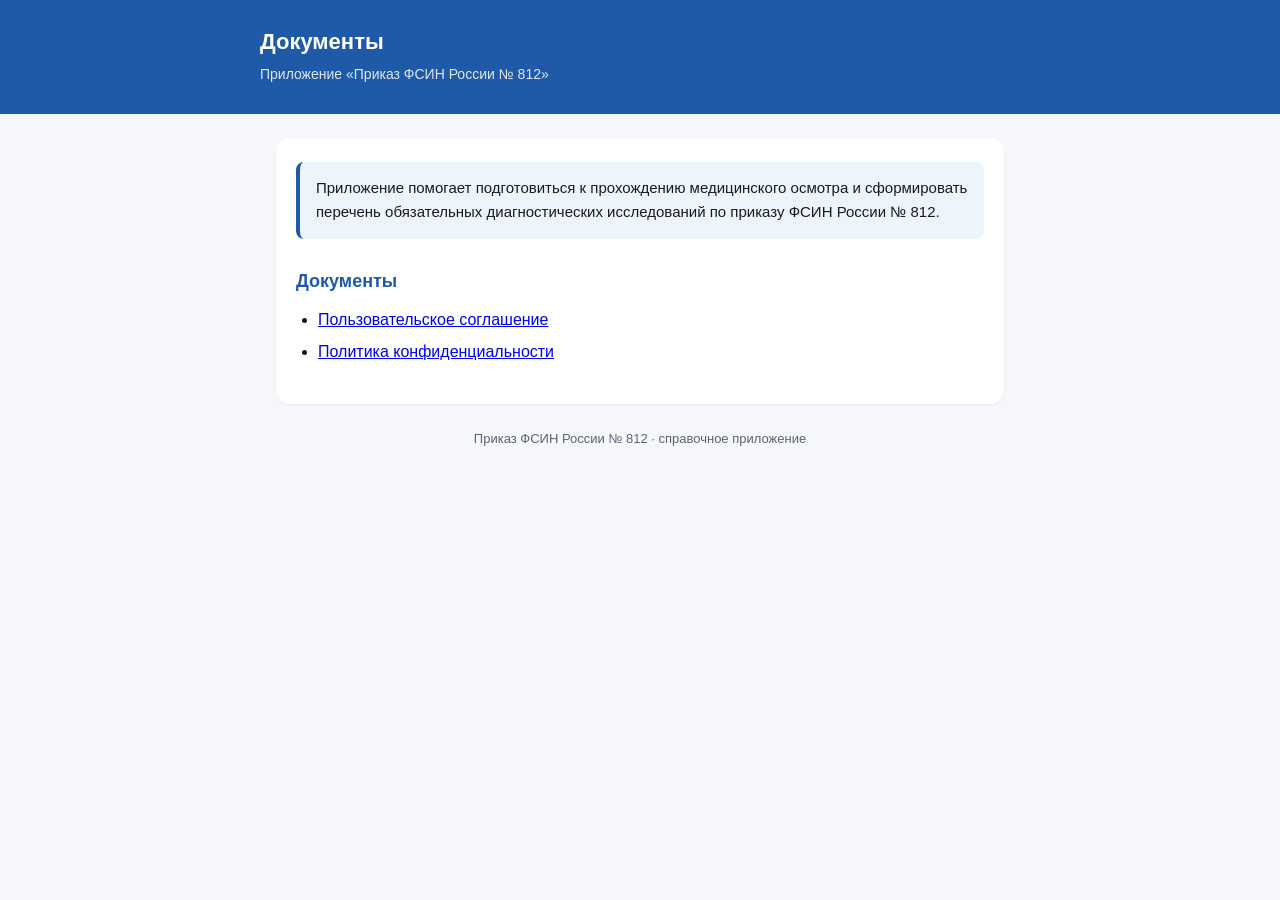
==== index.html @ 924c7e93 "HTML-страницы документов для GitHub Pages" ====
<!DOCTYPE html>
<html lang="ru">
  <head>
    <meta charset="utf-8" />
    <meta name="viewport" content="width=device-width, initial-scale=1" />
    <title>Документы — Приказ ФСИН России № 812</title>
    <link rel="stylesheet" href="style.css" />
  </head>
  <body>
    <header>
      <div class="inner">
        <h1>Документы</h1>
        <div class="sub">Приложение «Приказ ФСИН России № 812»</div>
      </div>
    </header>

    <div class="page">
      <main>
        <div class="notice">
          Приложение помогает подготовиться к прохождению медицинского осмотра
          и сформировать перечень обязательных диагностических исследований
          по приказу ФСИН России № 812.
        </div>

        <h2>Документы</h2>
        <ul>
          <li>
            <a href="USER_AGREEMENT.html">Пользовательское соглашение</a>
          </li>
          <li>
            <a href="PRIVACY_POLICY.html">Политика конфиденциальности</a>
          </li>
        </ul>
      </main>

      <footer>
        Приказ ФСИН России № 812 · справочное приложение
      </footer>
    </div>
  </body>
</html>
---- style.css ----
:root {
  --brand: #1e5aa8;
  --text: #1a1a1a;
  --muted: #5a6472;
  --bg: #ffffff;
  --line: #e3e8ef;
}

* {
  box-sizing: border-box;
}

html {
  -webkit-text-size-adjust: 100%;
}

body {
  margin: 0;
  padding: 0;
  background: #f5f7fa;
  color: var(--text);
  font-family: -apple-system, BlinkMacSystemFont, "Segoe UI", Roboto,
    "Helvetica Neue", Arial, sans-serif;
  font-size: 16px;
  line-height: 1.65;
}

.page {
  max-width: 760px;
  margin: 0 auto;
  padding: 0 16px 48px;
}

header {
  background: var(--brand);
  color: #fff;
  padding: 28px 16px;
  margin-bottom: 24px;
}

header .inner {
  max-width: 760px;
  margin: 0 auto;
}

header h1 {
  margin: 0;
  font-size: 22px;
  line-height: 1.3;
  font-weight: 600;
}

header .sub {
  margin-top: 6px;
  font-size: 14px;
  opacity: 0.85;
}

main {
  background: var(--bg);
  border-radius: 14px;
  padding: 24px 20px;
  box-shadow: 0 1px 3px rgba(16, 24, 40, 0.06);
}

h2 {
  font-size: 18px;
  margin: 28px 0 10px;
  color: var(--brand);
}

h2:first-child {
  margin-top: 0;
}

h3 {
  font-size: 16px;
  margin: 20px 0 8px;
}

p {
  margin: 0 0 14px;
}

ul,
ol {
  margin: 0 0 14px;
  padding-left: 22px;
}

li {
  margin-bottom: 6px;
}

.placeholder {
  background: #fff8e6;
  border: 1px solid #f0d58c;
  border-radius: 10px;
  padding: 14px 16px;
  color: #7a5c00;
  font-size: 15px;
}

.notice {
  background: #eef4fc;
  border-left: 4px solid var(--brand);
  border-radius: 8px;
  padding: 14px 16px;
  margin: 0 0 20px;
  font-size: 15px;
}

.back {
  display: inline-block;
  margin-top: 24px;
  color: var(--brand);
  text-decoration: none;
  font-weight: 500;
}

.back:hover {
  text-decoration: underline;
}

footer {
  max-width: 760px;
  margin: 24px auto 0;
  padding: 0 16px;
  color: var(--muted);
  font-size: 13px;
  text-align: center;
}

@media (max-width: 480px) {
  body {
    font-size: 15px;
  }
  header {
    padding: 20px 16px;
  }
  header h1 {
    font-size: 19px;
  }
  main {
    padding: 18px 16px;
    border-radius: 12px;
  }
}
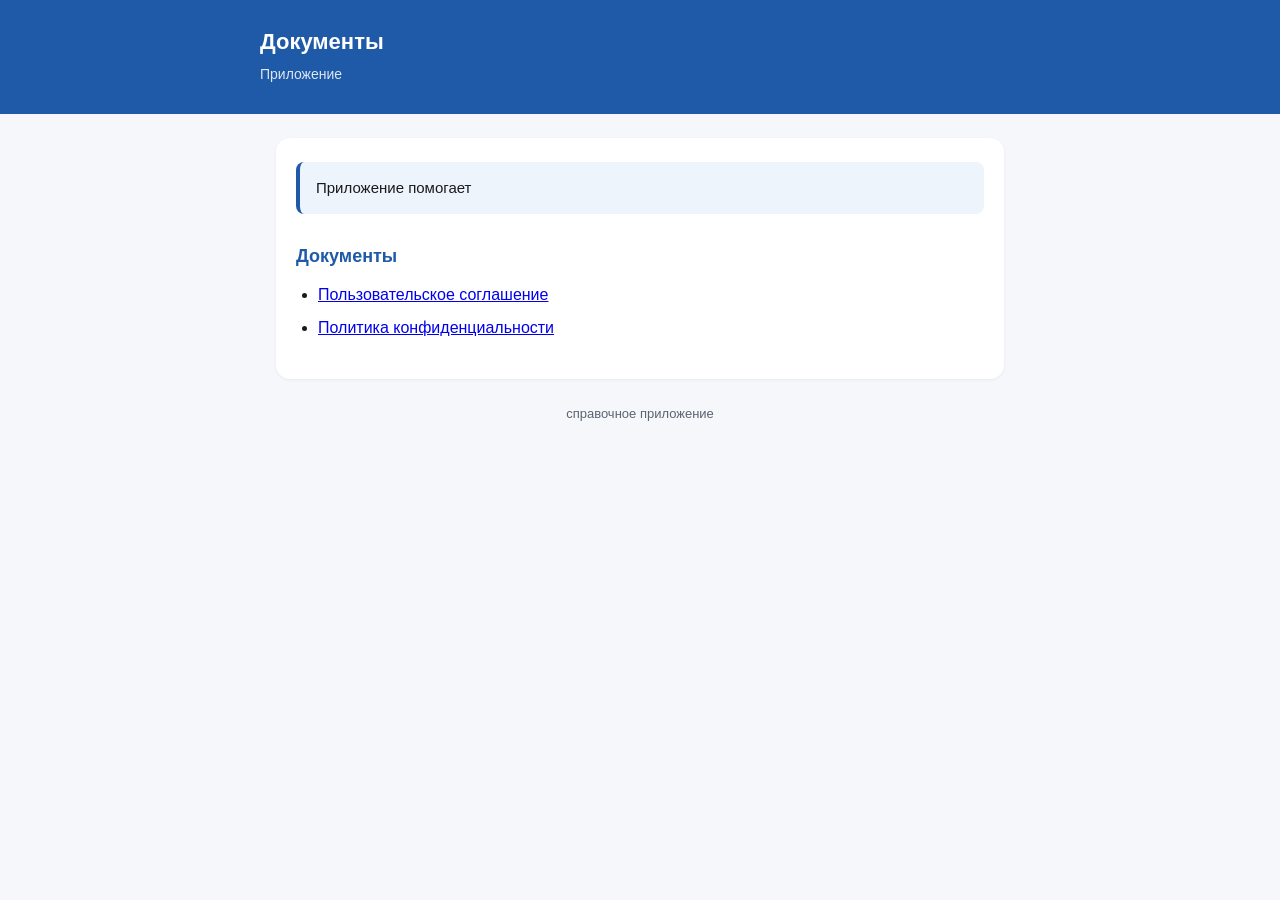
==== commit 03977447: "Update index.html" ====
--- a/index.html
+++ b/index.html
@@ -3,23 +3,21 @@
   <head>
     <meta charset="utf-8" />
     <meta name="viewport" content="width=device-width, initial-scale=1" />
-    <title>Документы — Приказ ФСИН России № 812</title>
+    <title>Документы </title>
     <link rel="stylesheet" href="style.css" />
   </head>
   <body>
     <header>
       <div class="inner">
         <h1>Документы</h1>
-        <div class="sub">Приложение «Приказ ФСИН России № 812»</div>
+        <div class="sub">Приложение </div>
       </div>
     </header>
 
     <div class="page">
       <main>
         <div class="notice">
-          Приложение помогает подготовиться к прохождению медицинского осмотра
-          и сформировать перечень обязательных диагностических исследований
-          по приказу ФСИН России № 812.
+          Приложение помогает
         </div>
 
         <h2>Документы</h2>
@@ -34,7 +32,7 @@
       </main>
 
       <footer>
-        Приказ ФСИН России № 812 · справочное приложение
+        справочное приложение
       </footer>
     </div>
   </body>
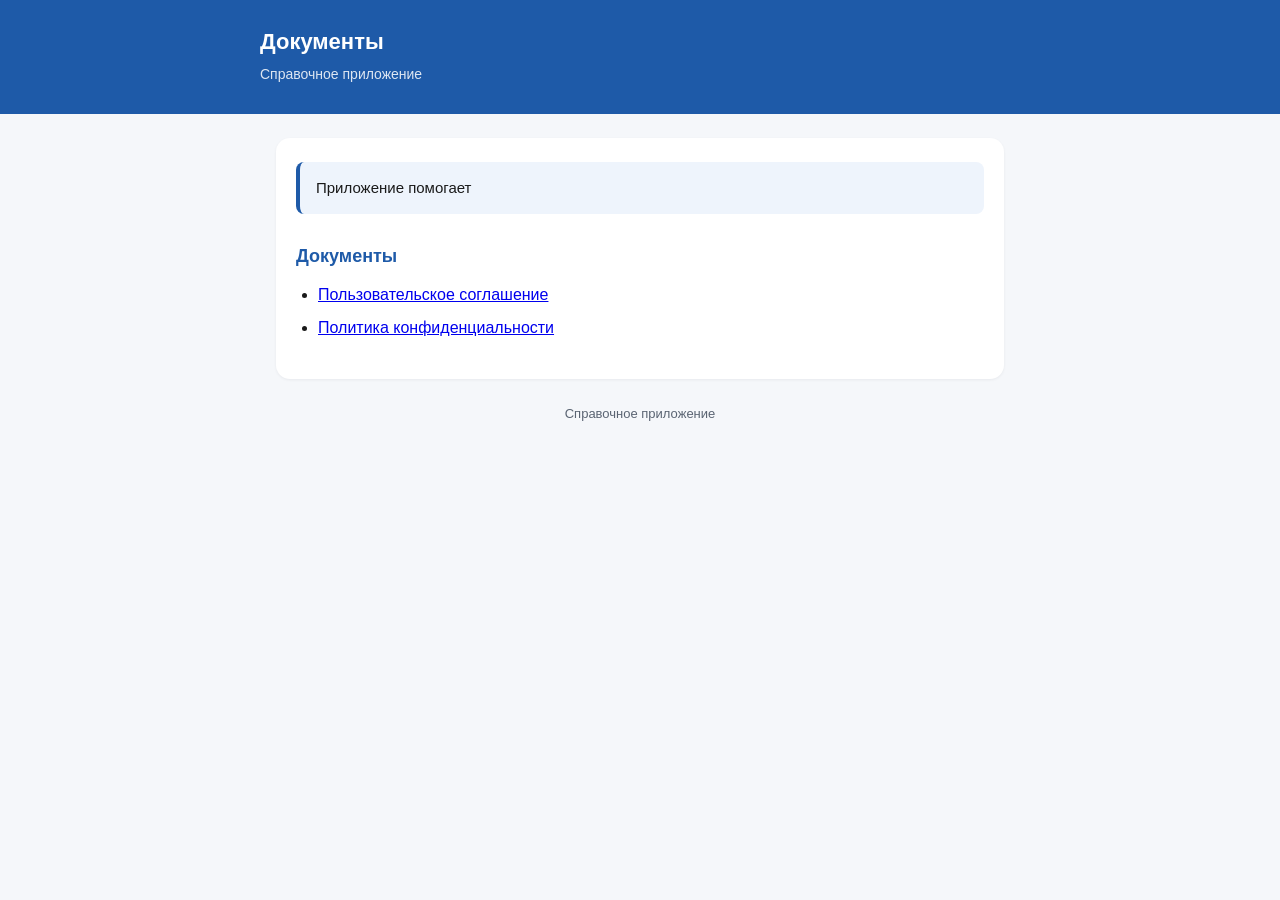
==== commit c161bf3b: "Убрать упоминание приказа 812 из документов" ====
--- a/index.html
+++ b/index.html
@@ -3,14 +3,14 @@
   <head>
     <meta charset="utf-8" />
     <meta name="viewport" content="width=device-width, initial-scale=1" />
-    <title>Документы </title>
+    <title>Документы</title>
     <link rel="stylesheet" href="style.css" />
   </head>
   <body>
     <header>
       <div class="inner">
         <h1>Документы</h1>
-        <div class="sub">Приложение </div>
+        <div class="sub">Справочное приложение</div>
       </div>
     </header>
 
@@ -32,7 +32,7 @@
       </main>
 
       <footer>
-        справочное приложение
+        Справочное приложение
       </footer>
     </div>
   </body>
